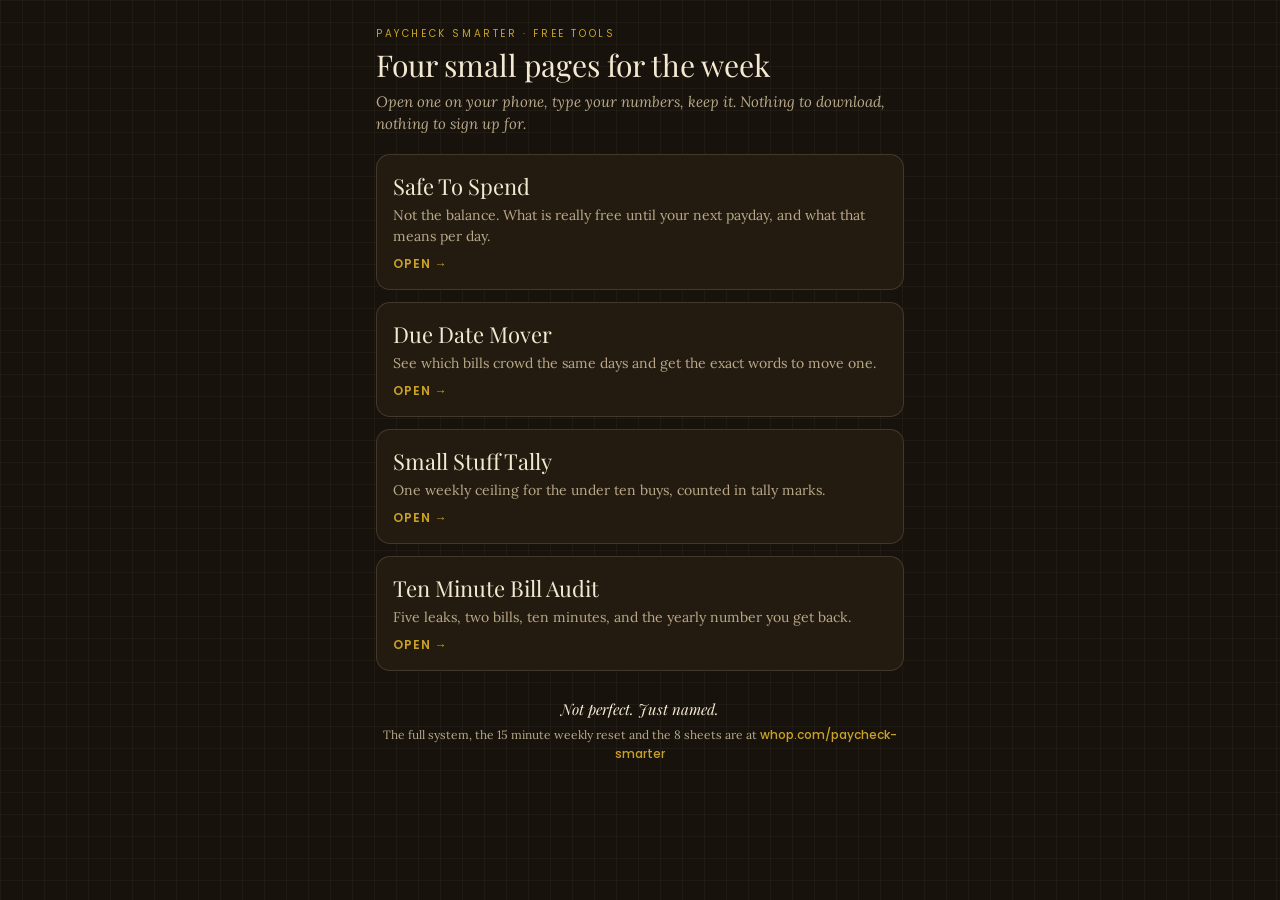
==== index.html @ d9df319d "Add the free tools: landing page, Safe To Spend, Small Stuff Tally" ====
<!doctype html>
<html lang='en'>
<head>
<meta charset='utf-8'>
<meta name='viewport' content='width=device-width, initial-scale=1, viewport-fit=cover'>
<title>Paycheck Smarter · Free tools</title>
<meta name='description' content='Four small free pages from Paycheck Smarter: Safe To Spend, Due Date Mover, Small Stuff Tally, Ten Minute Bill Audit.'>
<link rel='preconnect' href='https://fonts.googleapis.com'>
<link href='https://fonts.googleapis.com/css2?family=Playfair+Display:ital,wght@0,400;0,500;1,400&family=Lora:ital,wght@0,400;1,400&family=Poppins:wght@400;500;600&display=swap' rel='stylesheet'>
<style>
:root{--bg:#17120B;--surface:#241B10;--paper:#F3E9D2;--gold:#C9A227;--mute:#B9A98A;--line:rgba(243,233,210,.14)}
*{box-sizing:border-box;margin:0;padding:0}
html,body{background:var(--bg);color:var(--paper);font-family:Lora,Georgia,serif}
body{min-height:100vh;background-image:linear-gradient(rgba(243,233,210,.04) 1px,transparent 1px),linear-gradient(90deg,rgba(243,233,210,.04) 1px,transparent 1px);background-size:22px 22px}
.wrap{max-width:560px;margin:0 auto;padding:26px 16px 60px}
.kicker{font-family:Poppins,sans-serif;font-size:10px;letter-spacing:.26em;text-transform:uppercase;color:var(--gold)}
h1{font-family:'Playfair Display',serif;font-weight:400;font-size:30px;line-height:1.15;margin:6px 0 8px}
.sub{color:var(--mute);font-style:italic;font-size:15px;line-height:1.5;margin-bottom:18px}
a.card{display:block;background:var(--surface);border:1px solid var(--line);border-radius:14px;padding:16px;margin-top:12px;color:var(--paper);text-decoration:none}
a.card:hover{border-color:var(--gold)}
a.card h2{font-family:'Playfair Display',serif;font-weight:400;font-size:22px;margin-bottom:4px}
a.card p{color:var(--mute);font-size:14px;line-height:1.5}
a.card span{display:inline-block;margin-top:8px;font:600 12px Poppins,sans-serif;letter-spacing:.08em;color:var(--gold)}
footer{margin-top:26px;text-align:center;color:var(--mute);font-size:12px;line-height:1.6}
footer a{color:var(--gold);text-decoration:none;font-family:Poppins,sans-serif;font-weight:500}
.motto{font-family:'Playfair Display',serif;font-style:italic;color:var(--paper);font-size:15px;margin-bottom:4px}
</style>
</head>
<body>
<div class='wrap'>
  <div class='kicker'>Paycheck Smarter · free tools</div>
  <h1>Four small pages for the week</h1>
  <p class='sub'>Open one on your phone, type your numbers, keep it. Nothing to download, nothing to sign up for.</p>
  <a class='card' href='safe-to-spend/'><h2>Safe To Spend</h2><p>Not the balance. What is really free until your next payday, and what that means per day.</p><span>OPEN →</span></a>
  <a class='card' href='due-date-mover/'><h2>Due Date Mover</h2><p>See which bills crowd the same days and get the exact words to move one.</p><span>OPEN →</span></a>
  <a class='card' href='small-stuff-tally/'><h2>Small Stuff Tally</h2><p>One weekly ceiling for the under ten buys, counted in tally marks.</p><span>OPEN →</span></a>
  <a class='card' href='bill-audit/'><h2>Ten Minute Bill Audit</h2><p>Five leaks, two bills, ten minutes, and the yearly number you get back.</p><span>OPEN →</span></a>
  <footer>
    <div class='motto'>Not perfect. Just named.</div>
    The full system, the 15 minute weekly reset and the 8 sheets are at <a href='https://whop.com/paycheck-smarter'>whop.com/paycheck-smarter</a>
  </footer>
</div>
</body>
</html>
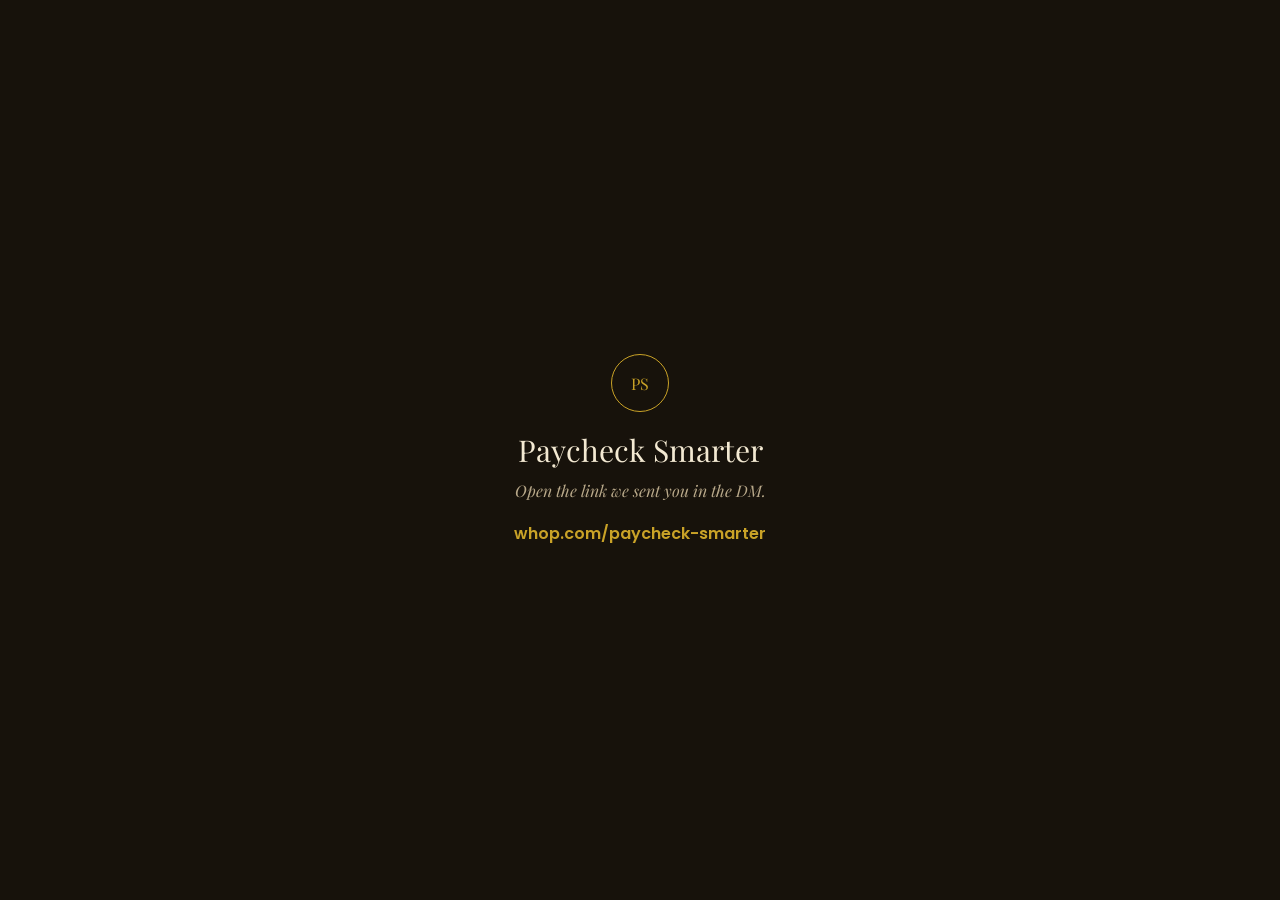
==== commit e29406ef: "Index no longer lists the tools: each free page lives only at its own address" ====
--- a/index.html
+++ b/index.html
@@ -1,44 +1,21 @@
 <!doctype html>
-<html lang='en'>
+<html lang="en">
 <head>
-<meta charset='utf-8'>
-<meta name='viewport' content='width=device-width, initial-scale=1, viewport-fit=cover'>
-<title>Paycheck Smarter · Free tools</title>
-<meta name='description' content='Four small free pages from Paycheck Smarter: Safe To Spend, Due Date Mover, Small Stuff Tally, Ten Minute Bill Audit.'>
-<link rel='preconnect' href='https://fonts.googleapis.com'>
-<link href='https://fonts.googleapis.com/css2?family=Playfair+Display:ital,wght@0,400;0,500;1,400&family=Lora:ital,wght@0,400;1,400&family=Poppins:wght@400;500;600&display=swap' rel='stylesheet'>
+<meta charset="utf-8">
+<meta name="viewport" content="width=device-width, initial-scale=1">
+<meta name="robots" content="noindex">
+<title>Paycheck Smarter</title>
+<link href="https://fonts.googleapis.com/css2?family=Playfair+Display:ital@0;1&family=Poppins:wght@500;600&display=swap" rel="stylesheet">
 <style>
-:root{--bg:#17120B;--surface:#241B10;--paper:#F3E9D2;--gold:#C9A227;--mute:#B9A98A;--line:rgba(243,233,210,.14)}
-*{box-sizing:border-box;margin:0;padding:0}
-html,body{background:var(--bg);color:var(--paper);font-family:Lora,Georgia,serif}
-body{min-height:100vh;background-image:linear-gradient(rgba(243,233,210,.04) 1px,transparent 1px),linear-gradient(90deg,rgba(243,233,210,.04) 1px,transparent 1px);background-size:22px 22px}
-.wrap{max-width:560px;margin:0 auto;padding:26px 16px 60px}
-.kicker{font-family:Poppins,sans-serif;font-size:10px;letter-spacing:.26em;text-transform:uppercase;color:var(--gold)}
-h1{font-family:'Playfair Display',serif;font-weight:400;font-size:30px;line-height:1.15;margin:6px 0 8px}
-.sub{color:var(--mute);font-style:italic;font-size:15px;line-height:1.5;margin-bottom:18px}
-a.card{display:block;background:var(--surface);border:1px solid var(--line);border-radius:14px;padding:16px;margin-top:12px;color:var(--paper);text-decoration:none}
-a.card:hover{border-color:var(--gold)}
-a.card h2{font-family:'Playfair Display',serif;font-weight:400;font-size:22px;margin-bottom:4px}
-a.card p{color:var(--mute);font-size:14px;line-height:1.5}
-a.card span{display:inline-block;margin-top:8px;font:600 12px Poppins,sans-serif;letter-spacing:.08em;color:var(--gold)}
-footer{margin-top:26px;text-align:center;color:var(--mute);font-size:12px;line-height:1.6}
-footer a{color:var(--gold);text-decoration:none;font-family:Poppins,sans-serif;font-weight:500}
-.motto{font-family:'Playfair Display',serif;font-style:italic;color:var(--paper);font-size:15px;margin-bottom:4px}
+html,body{margin:0;height:100%;background:#17120B;color:#F3E9D2;font-family:Poppins,sans-serif}
+body{display:grid;place-items:center;text-align:center;padding:24px;box-sizing:border-box}
+.m{width:56px;height:56px;border:1px solid #C9A227;border-radius:50%;display:grid;place-items:center;font-family:'Playfair Display',serif;color:#C9A227;margin:0 auto 18px}
+h1{font-family:'Playfair Display',serif;font-weight:400;font-size:30px;margin:0 0 10px}
+p{color:#B9A98A;font-style:italic;font-family:'Playfair Display',serif;margin:0 0 20px}
+a{color:#C9A227;text-decoration:none;font-weight:600}
 </style>
 </head>
 <body>
-<div class='wrap'>
-  <div class='kicker'>Paycheck Smarter · free tools</div>
-  <h1>Four small pages for the week</h1>
-  <p class='sub'>Open one on your phone, type your numbers, keep it. Nothing to download, nothing to sign up for.</p>
-  <a class='card' href='safe-to-spend/'><h2>Safe To Spend</h2><p>Not the balance. What is really free until your next payday, and what that means per day.</p><span>OPEN →</span></a>
-  <a class='card' href='due-date-mover/'><h2>Due Date Mover</h2><p>See which bills crowd the same days and get the exact words to move one.</p><span>OPEN →</span></a>
-  <a class='card' href='small-stuff-tally/'><h2>Small Stuff Tally</h2><p>One weekly ceiling for the under ten buys, counted in tally marks.</p><span>OPEN →</span></a>
-  <a class='card' href='bill-audit/'><h2>Ten Minute Bill Audit</h2><p>Five leaks, two bills, ten minutes, and the yearly number you get back.</p><span>OPEN →</span></a>
-  <footer>
-    <div class='motto'>Not perfect. Just named.</div>
-    The full system, the 15 minute weekly reset and the 8 sheets are at <a href='https://whop.com/paycheck-smarter'>whop.com/paycheck-smarter</a>
-  </footer>
-</div>
+<div><div class="m">PS</div><h1>Paycheck Smarter</h1><p>Open the link we sent you in the DM.</p><a href="https://whop.com/paycheck-smarter">whop.com/paycheck-smarter</a></div>
 </body>
 </html>
